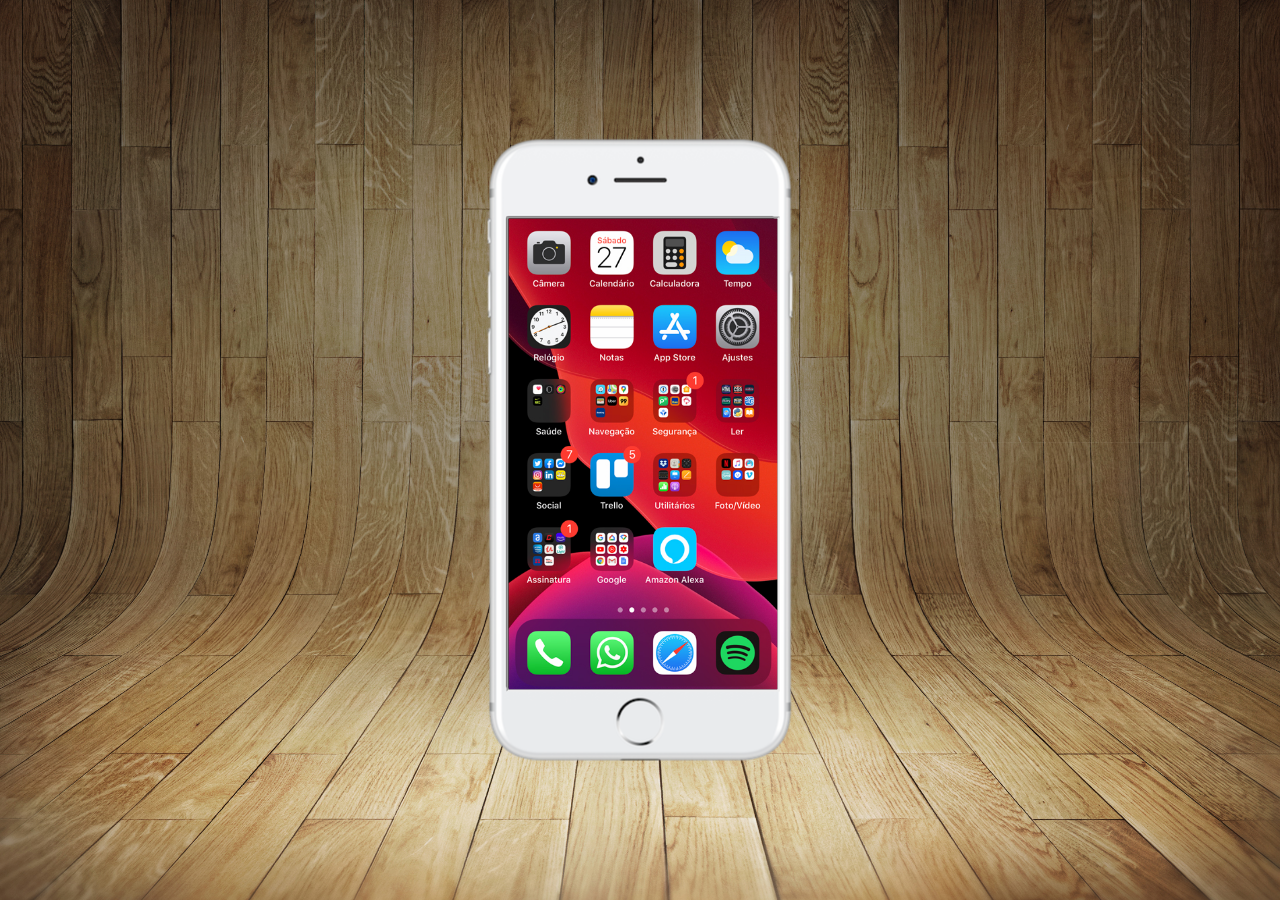
==== index.html @ 92741faa "projeto rede social ta indo" ====
<!DOCTYPE html>
<html lang="pt-br">
<head>
    <meta charset="UTF-8">
    <meta name="viewport" content="width=device-width, initial-scale=1.0">
    <link rel="shortcut icon" href="favicon.ico" type="image/x-icon">
    <link rel="stylesheet" href="estilos/style.css">
    <title>Redes Sociais</title>
</head>
<body>
    <main>
        <section id="iphone">
            <iframe name="tela" id="tela"  src="home.html">

            </iframe>
        </section>
        <section id="redes-sociais">

        </section>
    </main>
</body>
</html>
---- estilos/style.css ----
@charset "UTF-8;";

* {
    margin: 0px;
    padding: 0px;
    font-family: Arial, Helvetica, sans-serif;
}

html, body {
    height: 100vh;
    width: 100vw;
}

body {
    background: url('../imagens/fundo-madeira.jpg') no-repeat top center;
    background-size: cover;
    background-attachment: fixed;
}

iframe#tela {
    position: relative;
    top: 80px;
    left: 22px;
    width: 269px;
    height: 471px;
}

main {
    position: relative;
    height: 100vh;
}

#iphone {
    position: absolute;
    top: 50%;
    left: 50%;
    transform: translate(-50%, -50%);

    height: 627px;
    width: 311px;
    background: url('../imagens/frame-iphone.png') no-repeat;
}
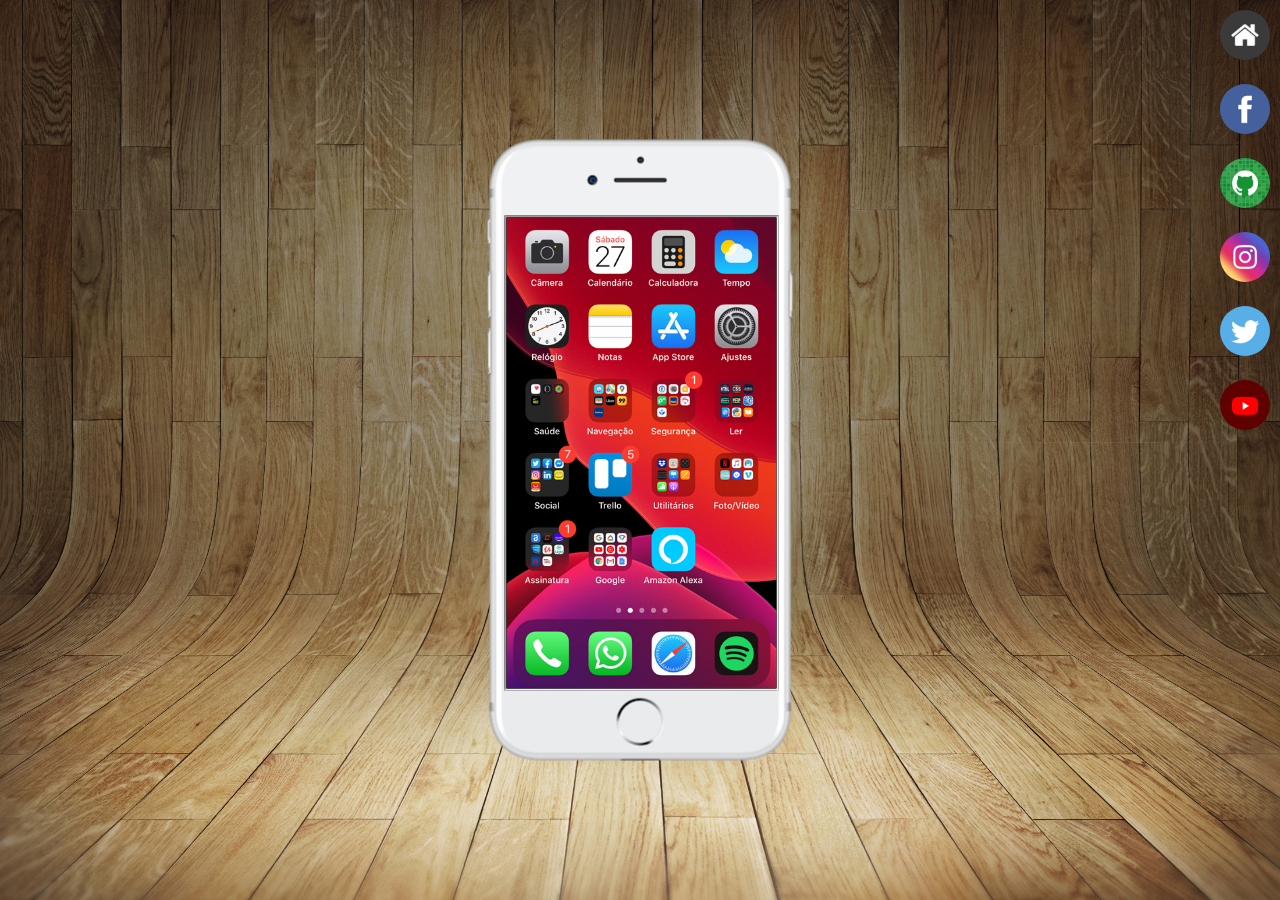
==== commit b3406bf6: "fiz o projeto" ====
--- a/index.html
+++ b/index.html
@@ -15,7 +15,12 @@
             </iframe>
         </section>
         <section id="redes-sociais">
-
+            <a href="home.html" target="tela"><img src="imagens/logo-home.jpg" alt=""></a> <br>
+            <a href="facebook.html" target="tela"><img src="imagens/logo-facebook.jpg" alt=""></a> <br>
+            <a href="github.html" target="tela"><img src="imagens/logo-github.jpg" alt=""></a> <br>
+            <a href="instagram.html" target="tela"><img src="imagens/logo-instagram.jpg" alt=""></a> <br>
+            <a href="twitter.html" target="tela"><img src="imagens/logo-twitter.jpg" alt=""></a> <br>
+            <a href="youtube.html" target="tela"><img src="imagens/logo-youtube.jpg" alt=""></a> <br>
         </section>
     </main>
 </body>
--- a/estilos/style.css
+++ b/estilos/style.css
@@ -15,14 +15,17 @@
     background: url('../imagens/fundo-madeira.jpg') no-repeat top center;
     background-size: cover;
     background-attachment: fixed;
+    background-color: black;
+
 }
 
 iframe#tela {
     position: relative;
-    top: 80px;
-    left: 22px;
-    width: 269px;
+    top: 79px;
+    left: 20px;
+    width: 270px;
     height: 471px;
+    background-color: black;
 }
 
 main {
@@ -39,4 +42,21 @@
     height: 627px;
     width: 311px;
     background: url('../imagens/frame-iphone.png') no-repeat;
+}
+
+#redes-sociais {
+    text-align: right;
+}
+
+#redes-sociais img {
+    width: 50px;
+    margin: 10px;
+    border-radius: 50%;
+}
+
+#redes-sociais img:hover {
+    box-sizing: border-box;
+    border: 2px solid white;
+    transform: translate(-3px, -7px);
+    transition: transform .1s, border .3s;
 }